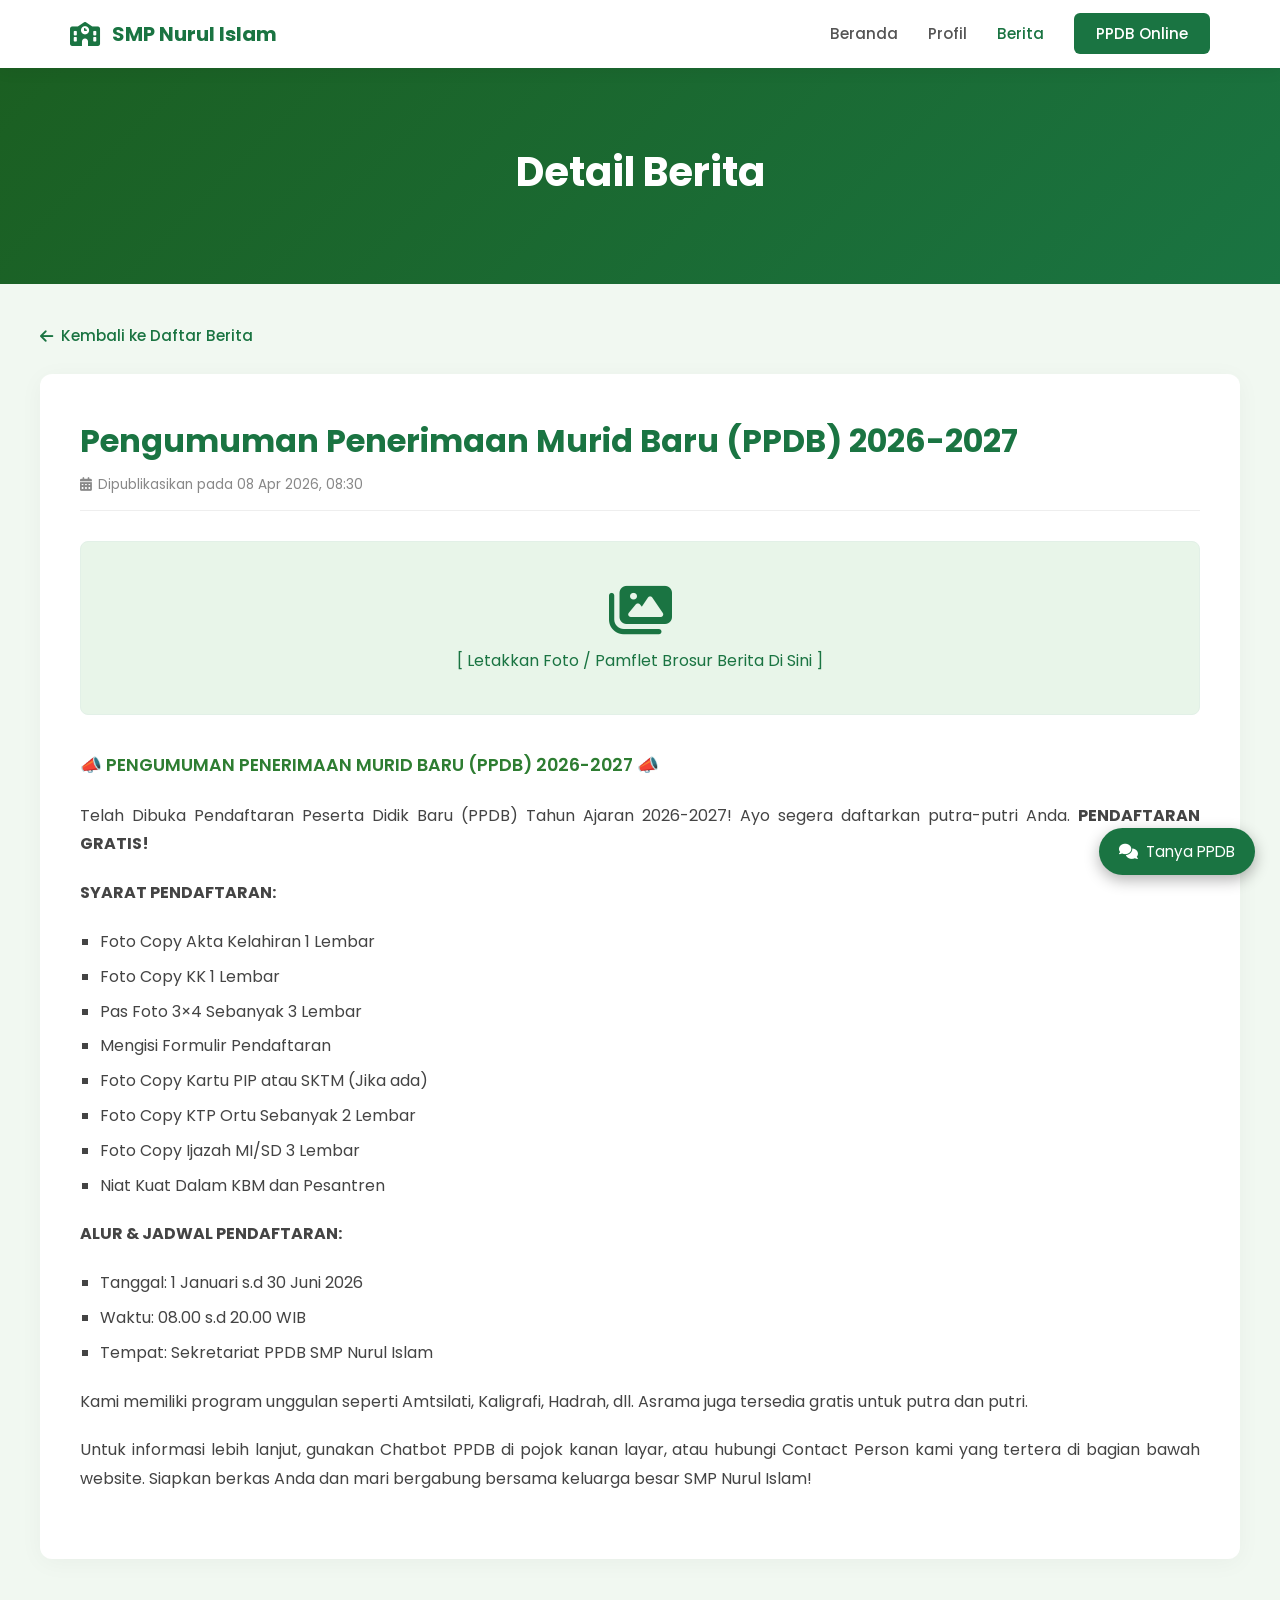
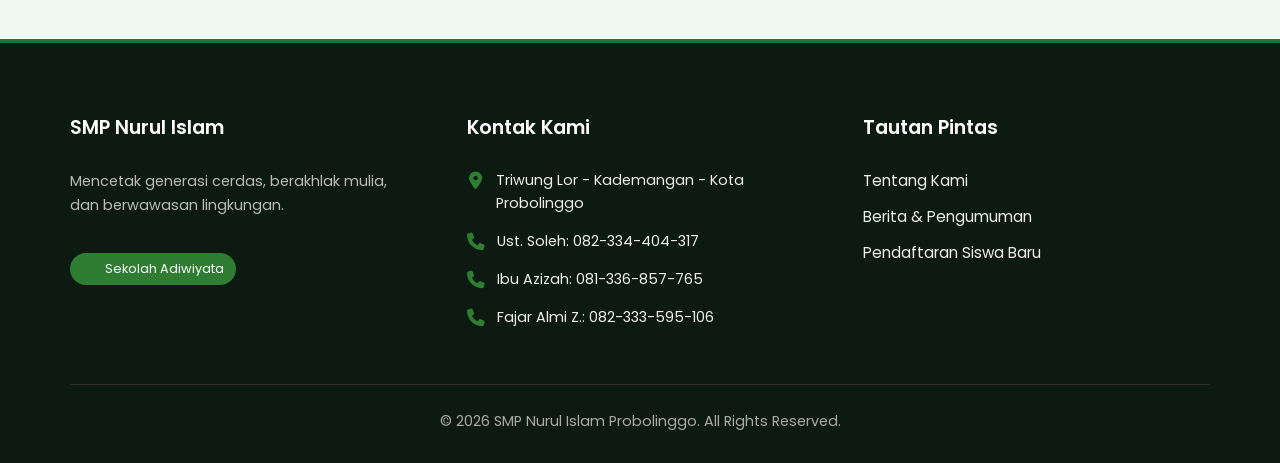
==== berita_detail.html @ 01e57c59 "Create berita_detail.html" ====
<!DOCTYPE html>
<html lang="id">
<head>
    <meta charset="UTF-8">
    <meta name="viewport" content="width=device-width, initial-scale=1.0">
    <title>Detail Berita - SMP Nurul Islam Probolinggo</title>
    
    <link href="https://fonts.googleapis.com/css2?family=Poppins:wght@300;400;500;600;700&display=swap" rel="stylesheet">
    <link rel="stylesheet" href="https://cdnjs.cloudflare.com/ajax/libs/font-awesome/6.4.0/css/all.min.css">
    
    <style>
        * { margin: 0; padding: 0; box-sizing: border-box; }
        body { font-family: 'Poppins', sans-serif; color: #333; background-color: #f1f8f1; line-height: 1.6; }
        .container { max-width: 1200px; margin: 0 auto; padding: 0 30px; }
        a { text-decoration: none; transition: all 0.3s ease; }

        /* --- Header Navigasi --- */
        header { background-color: white; box-shadow: 0 4px 15px rgba(0,0,0,0.05); position: fixed; width: 100%; top: 0; z-index: 9999; }
        nav { display: flex; justify-content: space-between; align-items: center; padding: 18px 0; }
        .logo { display: flex; align-items: center; gap: 12px; font-weight: 700; font-size: 1.25rem; color: #1a7442; }
        .logo i { font-size: 1.5rem; }
        .nav-links { display: flex; list-style: none; gap: 30px; align-items: center; }
        .nav-links a { color: #555; font-weight: 500; font-size: 0.95rem; }
        .nav-links a:hover { color: #1a7442; }
        .nav-btn { background-color: #1a7442; color: white !important; padding: 10px 22px; border-radius: 6px; }

        /* --- Hero Banner --- */
        .hero-detail { background: linear-gradient(135deg, #1b5e20 0%, #1a7442 100%); color: white; padding: 140px 20px 70px; text-align: center; }
        .hero-detail h1 { font-size: 2.5rem; font-weight: 700; margin-bottom: 10px; }

        /* --- Konten Utama --- */
        .main-content { padding: 40px 0 80px; }
        .back-link { display: inline-flex; align-items: center; gap: 8px; color: #1a7442; font-weight: 500; margin-bottom: 25px; font-size: 0.95rem; }
        .back-link:hover { color: #145a33; }

        /* --- Lembar Berita --- */
        .article-card { background: white; border-radius: 12px; padding: 45px 40px; box-shadow: 0 4px 25px rgba(0,0,0,0.04); }
        .article-title { font-size: 2rem; color: #1a7442; font-weight: 700; line-height: 1.4; margin-bottom: 10px; }
        .article-meta { font-size: 0.85rem; color: #888; margin-bottom: 30px; display: flex; align-items: center; gap: 6px; border-bottom: 1px solid #eee; padding-bottom: 15px; }

        /* Area Unggah Foto Berita */
        .article-image-box { width: 100%; max-height: 500px; border-radius: 8px; overflow: hidden; margin-bottom: 35px; background-color: #e8f5e9; display: flex; justify-content: center; align-items: center; border: 1px solid #e2f0e7; }
        .article-image-box img { width: 100%; height: auto; object-fit: cover; display: block; }
        .image-placeholder { padding: 40px; text-align: center; color: #1a7442; }
        .image-placeholder i { font-size: 3.5rem; margin-bottom: 10px; }

        /* Teks Isi Berita */
        .article-body { color: #444; font-size: 1rem; line-height: 1.8; text-align: justify; }
        .article-body p { margin-bottom: 20px; }
        .article-body ul { margin-bottom: 20px; padding-left: 20px; list-style-type: square; }
        .article-body ul li { margin-bottom: 6px; }
        .highlight-text { font-size: 1.1rem; font-weight: 600; color: #2e7d32; margin-bottom: 20px; display: block; }

        /* --- Footer --- */
        footer { background-color: #0c1a11; color: white; padding: 70px 0 30px; border-top: 4px solid #1a7442; }
        .footer-content { display: flex; flex-wrap: wrap; gap: 50px; justify-content: space-between; margin-bottom: 40px; }
        .footer-col { flex: 1; min-width: 280px; }
        .footer-col h3 { color: white; margin-bottom: 25px; font-size: 1.2rem; font-weight: 600; }
        .footer-col p { margin-bottom: 15px; font-size: 0.9rem; display: flex; align-items: flex-start; gap: 12px; color: #eee; }
        .footer-col i { color: #2e7d32; font-size: 1.1rem; width: 18px; text-align: center; margin-top: 3px; }
        .footer-col a { color: #eee; text-decoration: none; display: block; margin-bottom: 12px; font-size: 0.95rem; }
        .footer-col a:hover { color: white; padding-left: 5px; }
        .adw-badge { background-color: #2e7d32; color: white; padding: 6px 12px; border-radius: 20px; font-size: 0.8rem; display: inline-flex; align-items: center; gap: 5px; margin-top: 15px; }
        .footer-bottom { text-align: center; border-top: 1px solid #2d2d2d; padding-top: 25px; font-size: 0.9rem; color: #aaa; }

        /* --- Chatbot Widget --- */
        .chatbot-widget { position: fixed; bottom: 25px; right: 25px; z-index: 10000; }
        .chatbot-window { width: 400px; height: 550px; display: none; flex-direction: column; overflow: hidden; border-radius: 12px; box-shadow: 0 10px 30px rgba(0,0,0,0.25); background: white; position: fixed; bottom: 95px; right: 25px; border: 1px solid #ddd; }
        .chat-header { background: #1a7442; color: white; padding: 15px 20px; font-weight: 600; display: flex; justify-content: space-between; align-items: center; }
        .close-chat { background: none; border: none; color: white; font-size: 24px; cursor: pointer; opacity: 0.8; }
        .close-chat:hover { opacity: 1; }
        .chatbot-window iframe { width: 100%; height: 100%; border: none; }
        .chatbot-btn { padding: 12px 20px; background-color: #1a7442; color: white; border-radius: 50px; display: flex; align-items: center; gap: 8px; box-shadow: 0 5px 15px rgba(0,0,0,0.3); cursor: pointer; border: none; font-family: inherit; font-size: 0.95rem;}
        .chatbot-btn:hover { background-color: #145a33; transform: scale(1.03); }

        @media (max-width: 768px) {
            .article-card { padding: 30px 20px; }
            .article-title { font-size: 1.6rem; }
            .nav-links { display: none; }
        }
    </style>
</head>
<body>

    <header>
        <div class="container">
            <nav>
                <div class="logo">
                    <i class="fa-solid fa-school"></i>
                    SMP Nurul Islam
                </div>
                <ul class="nav-links">
                    <li><a href="index.html">Beranda</a></li>
                    <li><a href="profile.html">Profil</a></li>
                    <li><a href="berita_list.html" style="color: #1a7442;">Berita</a></li>
                    <li><a href="ppdb.html" class="btn nav-btn">PPDB Online</a></li>
                </ul>
            </nav>
        </div>
    </header>

    <section class="hero-detail">
        <div class="container">
            <h1>Detail Berita</h1>
        </div>
    </section>

    <main class="container main-content">
        <a href="berita_list.html" class="back-link"><i class="fa-solid fa-arrow-left"></i> Kembali ke Daftar Berita</a>
        
        <article class="article-card">
            <h1 class="article-title">Pengumuman Penerimaan Murid Baru (PPDB) 2026-2027</h1>
            <div class="article-meta"><i class="fa-solid fa-calendar-days"></i> Dipublikasikan pada 08 Apr 2026, 08:30</div>
            
            <div class="article-image-box">
                <div class="image-placeholder">
                    <i class="fa-solid fa-images"></i>
                    <p>[ Letakkan Foto / Pamflet Brosur Berita Di Sini ]</p>
                </div>
            </div>

            <div class="article-body">
                <span class="highlight-text">📣 PENGUMUMAN PENERIMAAN MURID BARU (PPDB) 2026-2027 📣</span>
                <p>Telah Dibuka Pendaftaran Peserta Didik Baru (PPDB) Tahun Ajaran 2026-2027! Ayo segera daftarkan putra-putri Anda. <strong>PENDAFTARAN GRATIS!</strong></p>
                
                <p><strong>SYARAT PENDAFTARAN:</strong></p>
                <ul>
                    <li>Foto Copy Akta Kelahiran 1 Lembar</li>
                    <li>Foto Copy KK 1 Lembar</li>
                    <li>Pas Foto 3×4 Sebanyak 3 Lembar</li>
                    <li>Mengisi Formulir Pendaftaran</li>
                    <li>Foto Copy Kartu PIP atau SKTM (Jika ada)</li>
                    <li>Foto Copy KTP Ortu Sebanyak 2 Lembar</li>
                    <li>Foto Copy Ijazah MI/SD 3 Lembar</li>
                    <li>Niat Kuat Dalam KBM dan Pesantren</li>
                </ul>
                
                <p><strong>ALUR & JADWAL PENDAFTARAN:</strong></p>
                <ul>
                    <li>Tanggal: 1 Januari s.d 30 Juni 2026</li>
                    <li>Waktu: 08.00 s.d 20.00 WIB</li>
                    <li>Tempat: Sekretariat PPDB SMP Nurul Islam</li>
                </ul>
                
                <p>Kami memiliki program unggulan seperti Amtsilati, Kaligrafi, Hadrah, dll. Asrama juga tersedia gratis untuk putra dan putri.</p>
                <p>Untuk informasi lebih lanjut, gunakan Chatbot PPDB di pojok kanan layar, atau hubungi Contact Person kami yang tertera di bagian bawah website. Siapkan berkas Anda dan mari bergabung bersama keluarga besar SMP Nurul Islam!</p>
            </div>
        </article>
    </main>

    <footer>
        <div class="container">
            <div class="footer-content">
                <div class="footer-col">
                    <h3>SMP Nurul Islam</h3>
                    <p style="color: #bbb; line-height: 1.7; margin-bottom: 20px;">Mencetak generasi cerdas, berakhlak mulia, dan berwawasan lingkungan.</p>
                    <div class="adw-badge"><i class="fa-solid fa-leaf"></i> Sekolah Adiwiyata</div>
                </div>
                <div class="footer-col">
                    <h3>Kontak Kami</h3>
                    <p><i class="fa-solid fa-location-dot"></i> Triwung Lor - Kademangan - Kota Probolinggo</p>
                    <p><i class="fa-solid fa-phone"></i> Ust. Soleh: 082-334-404-317</p>
                    <p><i class="fa-solid fa-phone"></i> Ibu Azizah: 081-336-857-765</p>
                    <p><i class="fa-solid fa-phone"></i> Fajar Almi Z.: 082-333-595-106</p>
                </div>
                <div class="footer-col">
                    <h3>Tautan Pintas</h3>
                    <a href="profile.html">Tentang Kami</a>
                    <a href="berita_list.html">Berita & Pengumuman</a>
                    <a href="ppdb.html">Pendaftaran Siswa Baru</a>
                </div>
            </div>
            <div class="footer-bottom">
                <p>&copy; 2026 SMP Nurul Islam Probolinggo. All Rights Reserved.</p>
            </div>
        </div>
    </footer>

    <div class="chatbot-widget">
        <div class="chatbot-window" id="chatbotWindow">
            <div class="chat-header">
                <div><i class="fa-solid fa-robot"></i> Tanya PPDB AI</div>
                <button class="close-chat" id="closeChat">&times;</button>
            </div>
            <iframe src="https://nazilurrohmah-smpnuris.hf.space"></iframe>
        </div>
        <button class="chatbot-btn" id="chatbotBtn">
            <i class="fa-solid fa-comments"></i> Tanya PPDB
        </button>
    </div>

    <script>
        document.addEventListener('DOMContentLoaded', function() {
            const chatbotBtn = document.getElementById('chatbotBtn');
            const chatbotWindow = document.getElementById('chatbotWindow');
            const closeChat = document.getElementById('closeChat');

            chatbotBtn.addEventListener('click', () => {
                if (chatbotWindow.style.display === "none" || chatbotWindow.style.display === "") {
                    chatbotWindow.style.display = "flex";
                } else {
                    chatbotWindow.style.display = "none";
                }
            });
            closeChat.addEventListener('click', () => { chatbotWindow.style.display = "none"; });
        });
    </script>
</body>
</html>
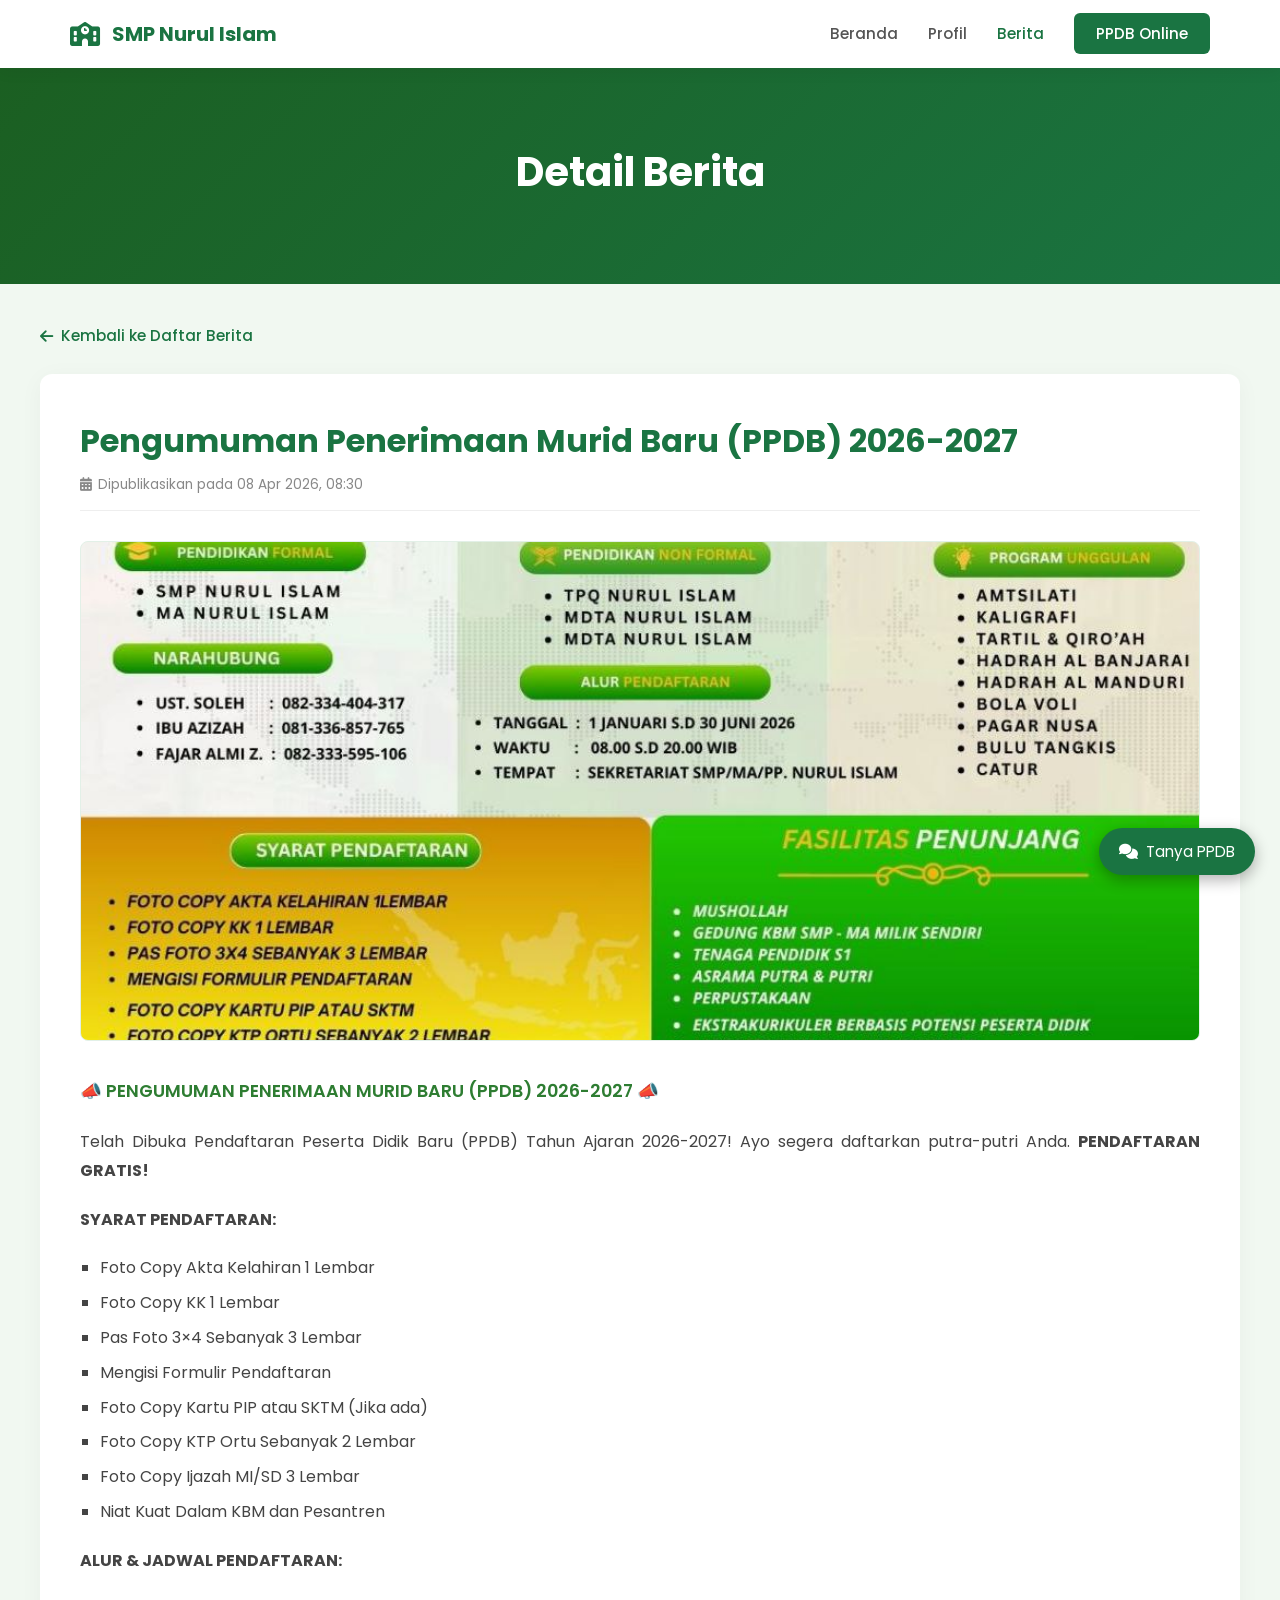
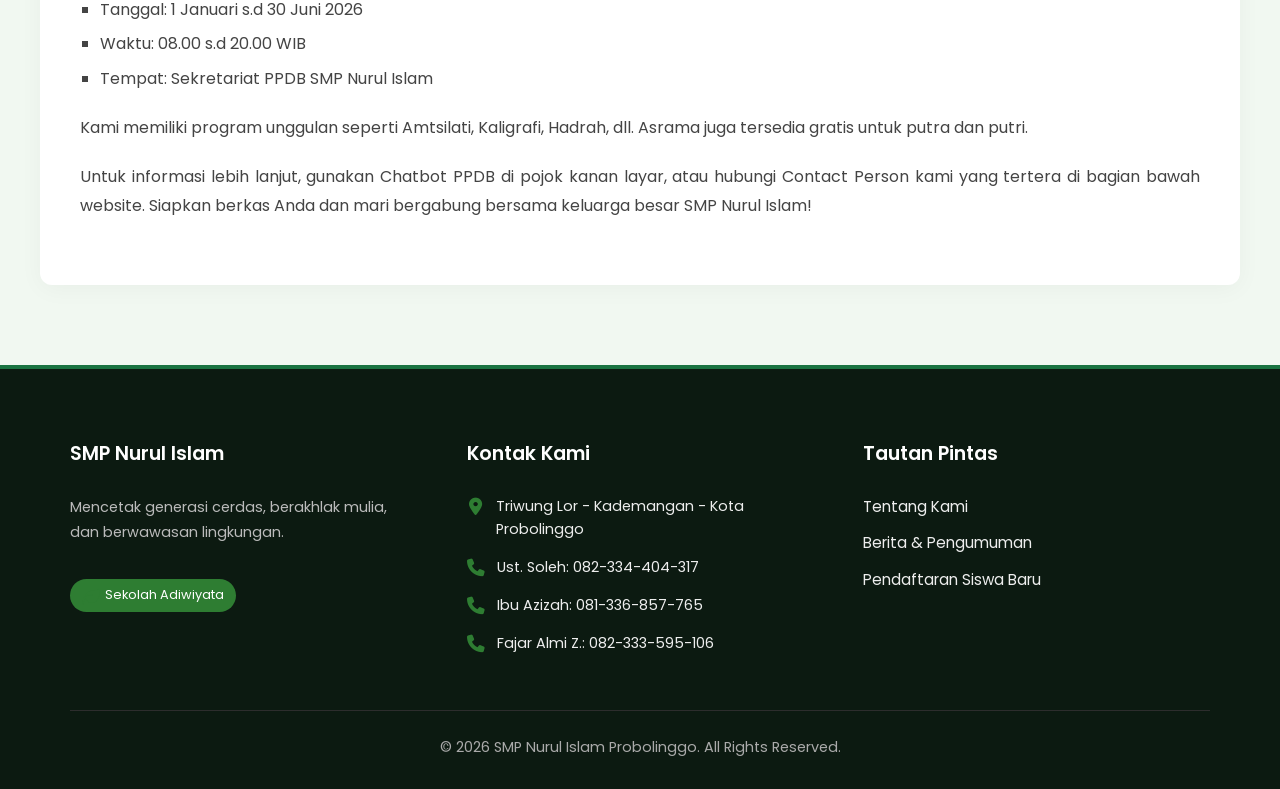
==== commit cfdb69a2: "berita_detail.html" ====
--- a/berita_detail.html
+++ b/berita_detail.html
@@ -113,10 +113,7 @@
             <div class="article-meta"><i class="fa-solid fa-calendar-days"></i> Dipublikasikan pada 08 Apr 2026, 08:30</div>
             
             <div class="article-image-box">
-                <div class="image-placeholder">
-                    <i class="fa-solid fa-images"></i>
-                    <p>[ Letakkan Foto / Pamflet Brosur Berita Di Sini ]</p>
-                </div>
+                <img src="brosur.jpg" alt="Brosur PPDB 2026-2027" style="width:100%;border-radius:10px;box-shadow:0 4px 20px rgba(0,0,0,0.1);">
             </div>
 
             <div class="article-body">
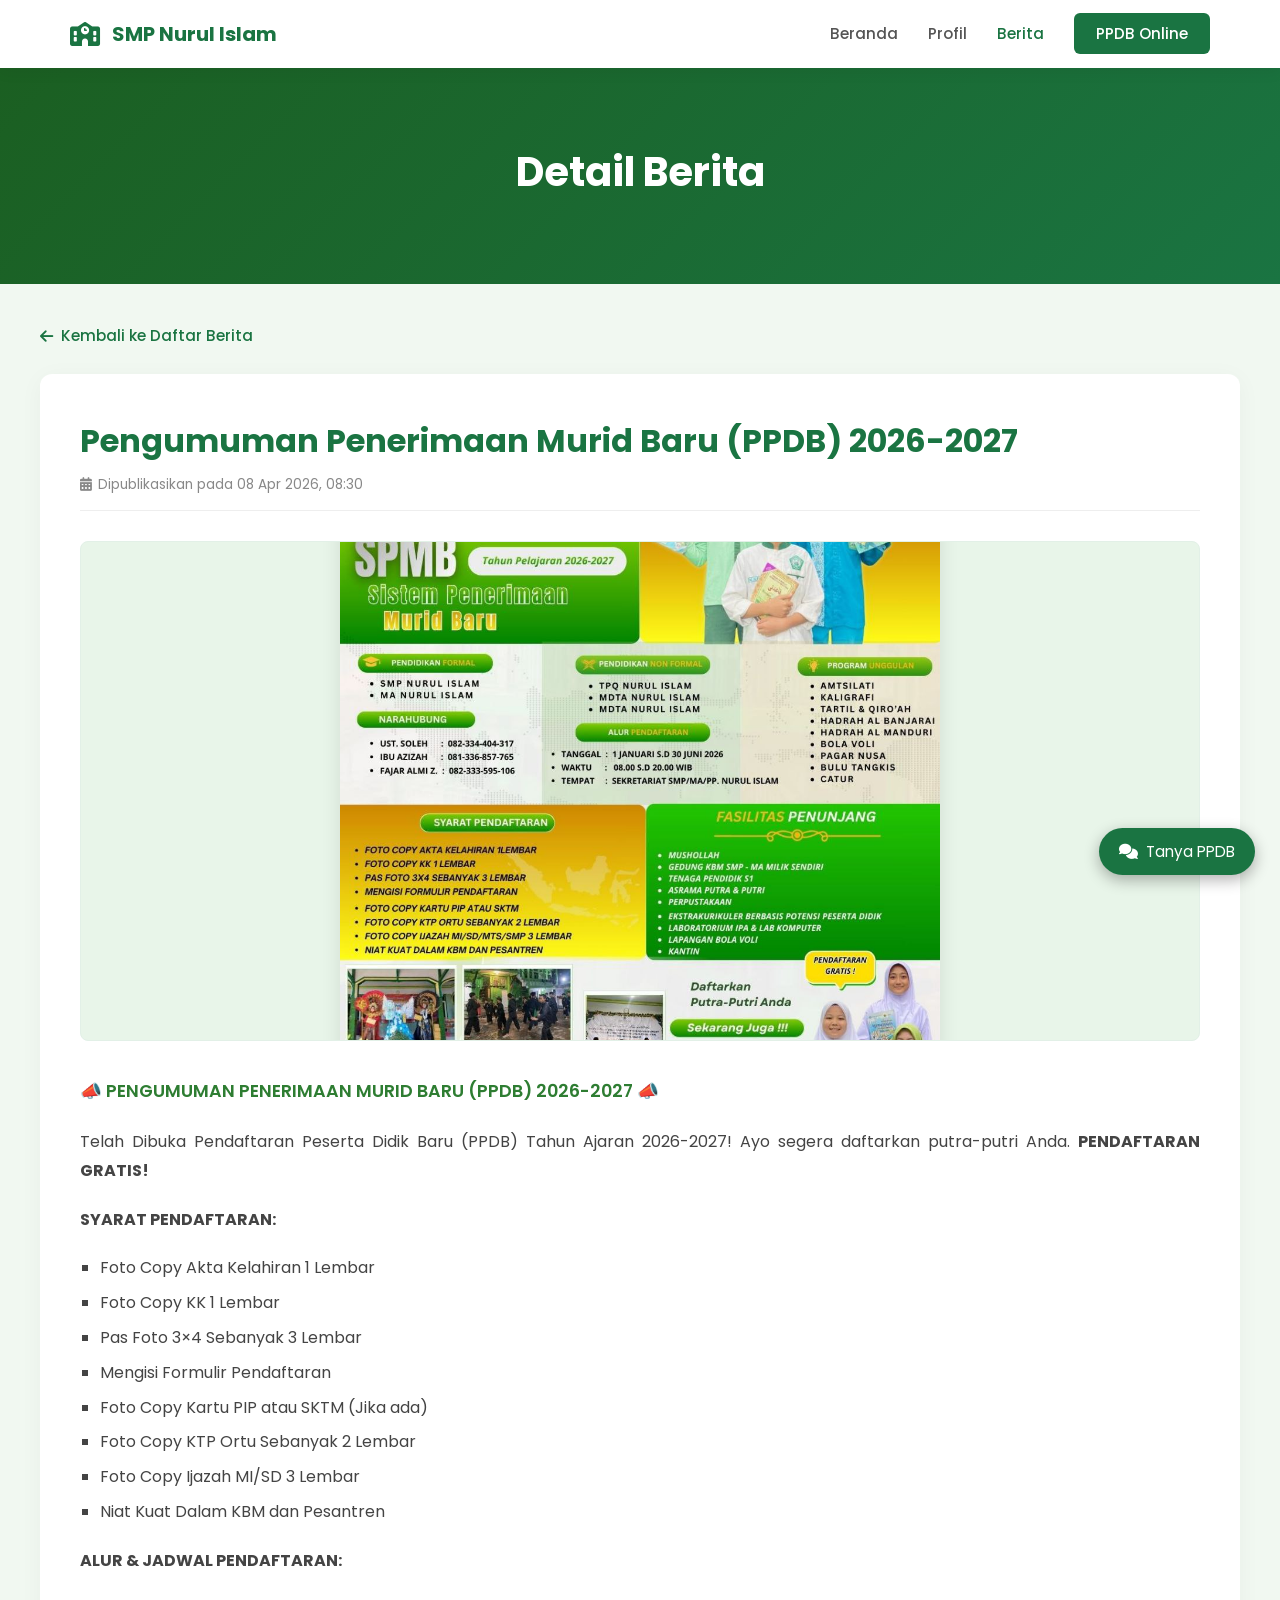
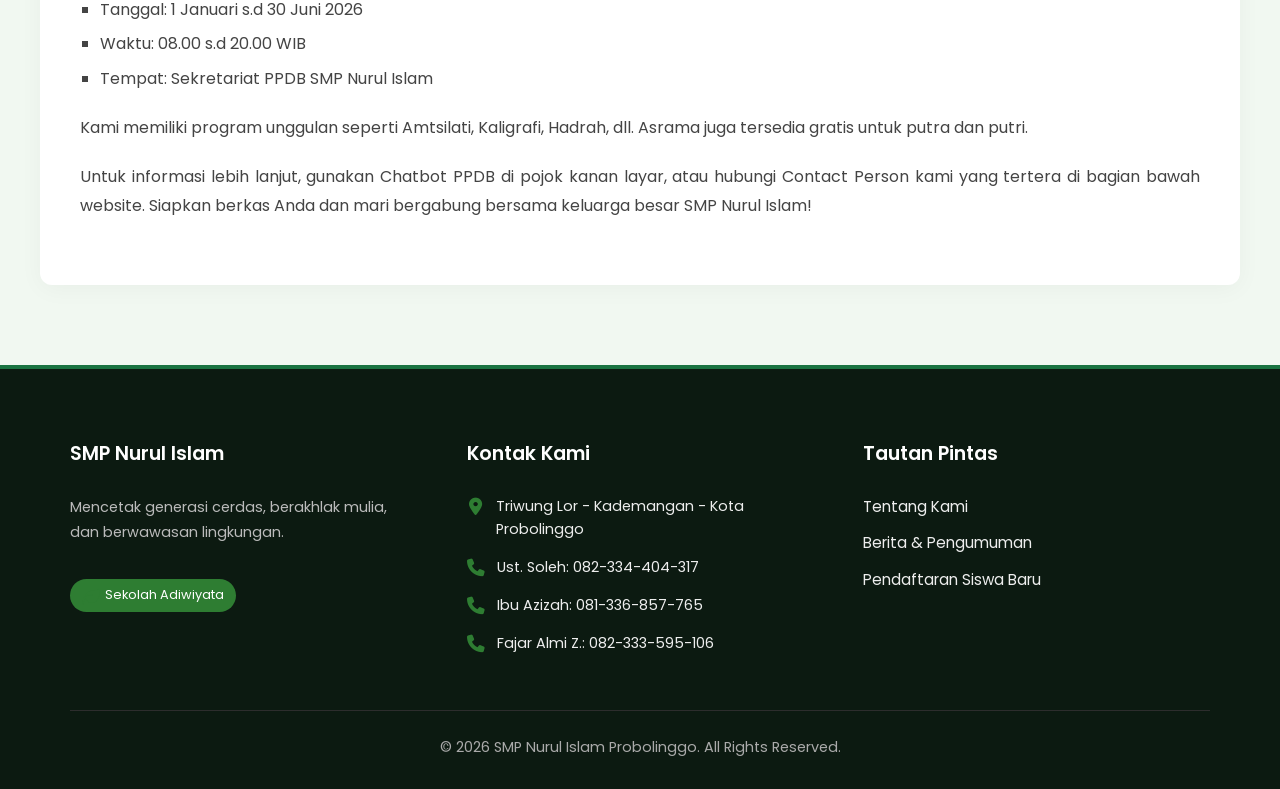
==== commit 46e3821e: "berita_detail.html" ====
--- a/berita_detail.html
+++ b/berita_detail.html
@@ -113,7 +113,7 @@
             <div class="article-meta"><i class="fa-solid fa-calendar-days"></i> Dipublikasikan pada 08 Apr 2026, 08:30</div>
             
             <div class="article-image-box">
-                <img src="brosur.jpg" alt="Brosur PPDB 2026-2027" style="width:100%;border-radius:10px;box-shadow:0 4px 20px rgba(0,0,0,0.1);">
+                <img src="brosur.jpg" alt="Brosur PPDB 2026-2027" style="width:100%;max-width:600px;display:block;margin:0 auto;border-radius:10px;box-shadow:0 4px 20px rgba(0,0,0,0.1);">
             </div>
 
             <div class="article-body">
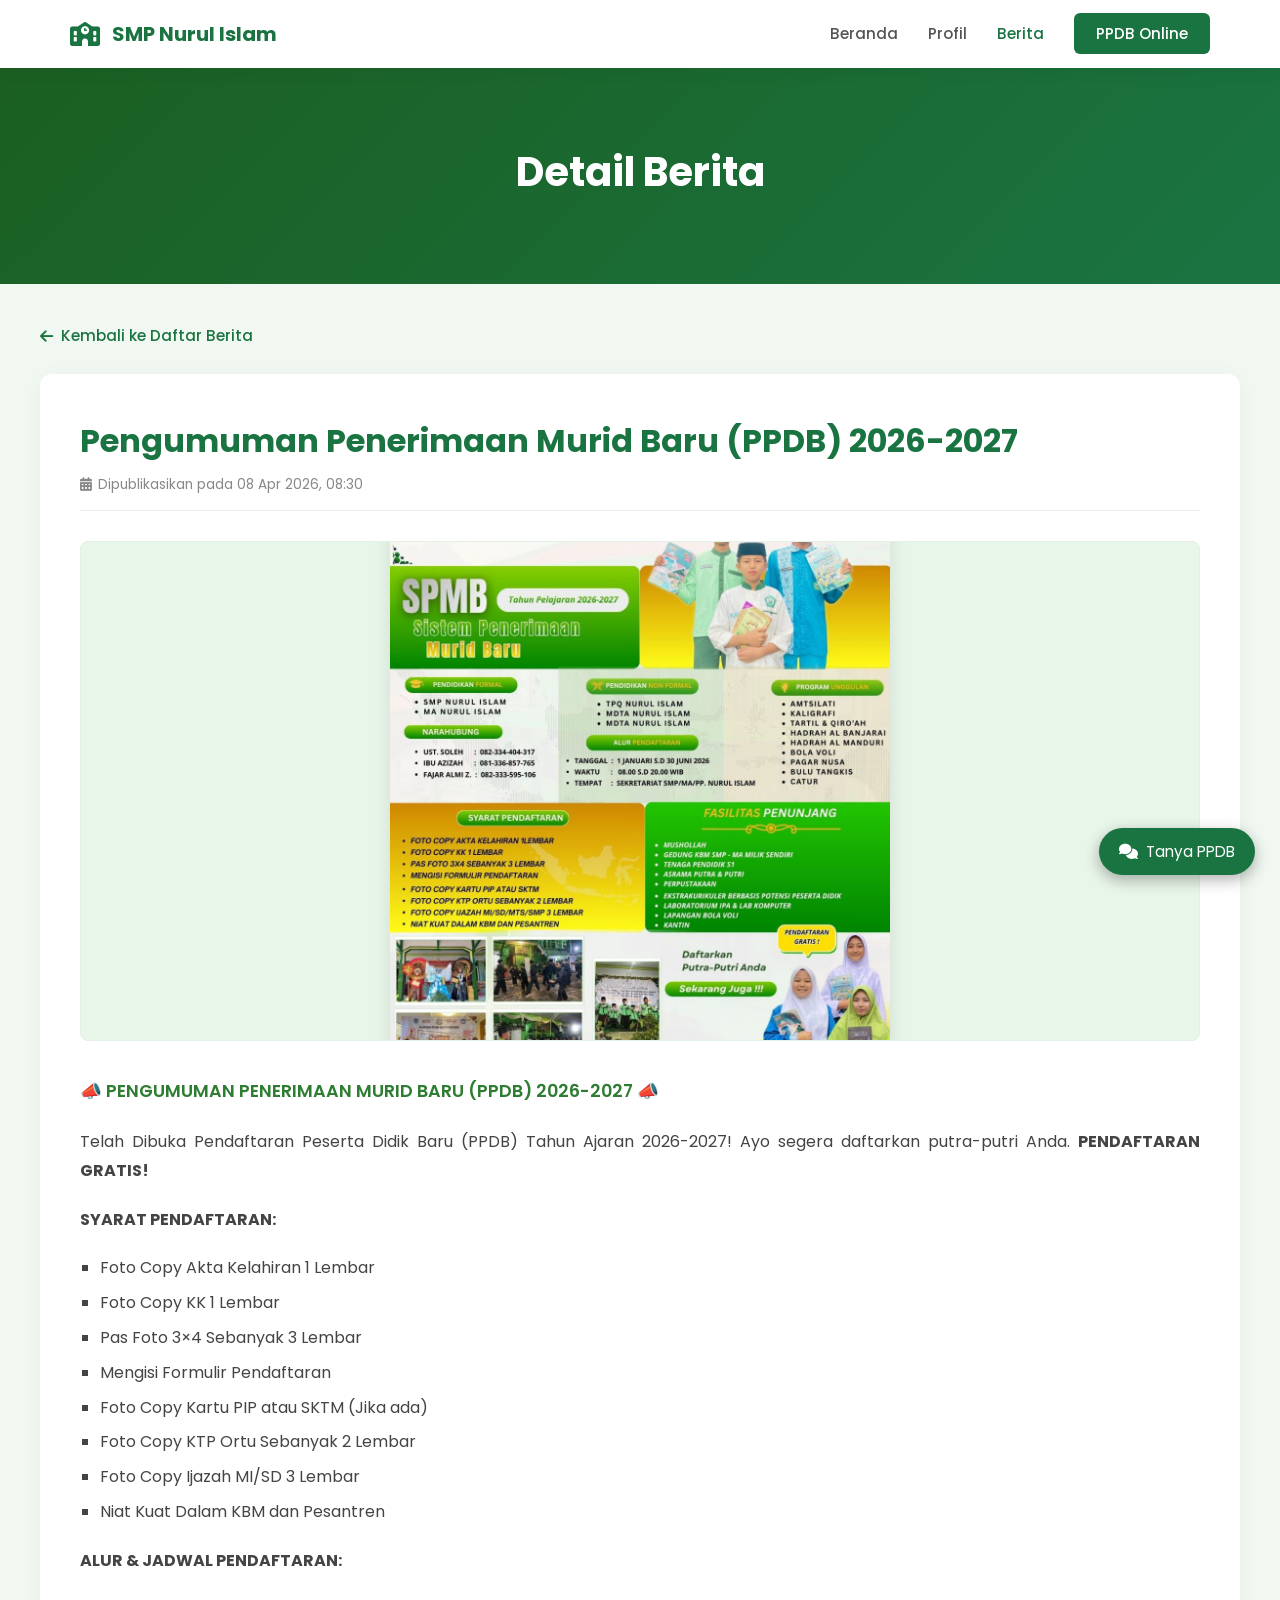
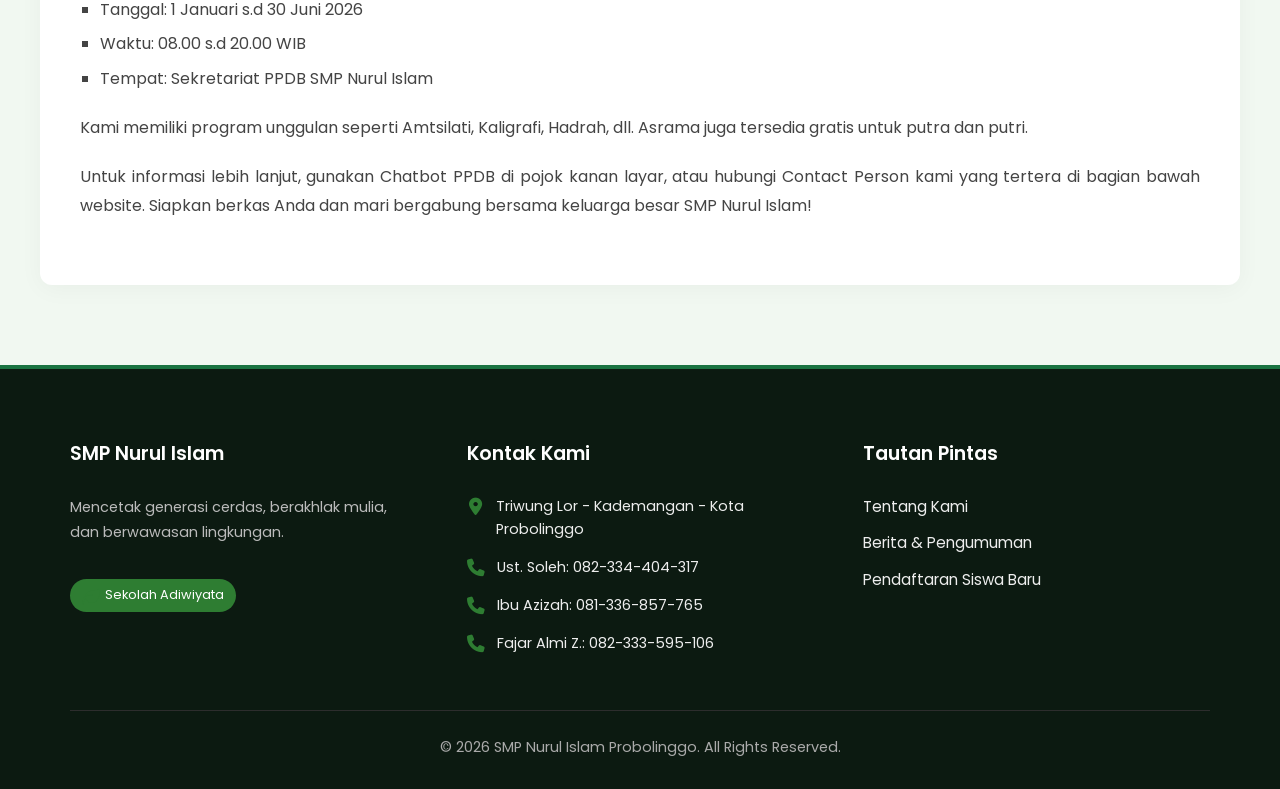
==== commit 35c2b63c: "berita_detail.html" ====
--- a/berita_detail.html
+++ b/berita_detail.html
@@ -113,7 +113,7 @@
             <div class="article-meta"><i class="fa-solid fa-calendar-days"></i> Dipublikasikan pada 08 Apr 2026, 08:30</div>
             
             <div class="article-image-box">
-                <img src="brosur.jpg" alt="Brosur PPDB 2026-2027" style="width:100%;max-width:600px;display:block;margin:0 auto;border-radius:10px;box-shadow:0 4px 20px rgba(0,0,0,0.1);">
+                <img src="brosur.jpg" alt="Brosur PPDB 2026-2027" style="width:100%;max-width:500px;display:block;margin:0 auto;border-radius:10px;box-shadow:0 4px 20px rgba(0,0,0,0.1);">
             </div>
 
             <div class="article-body">
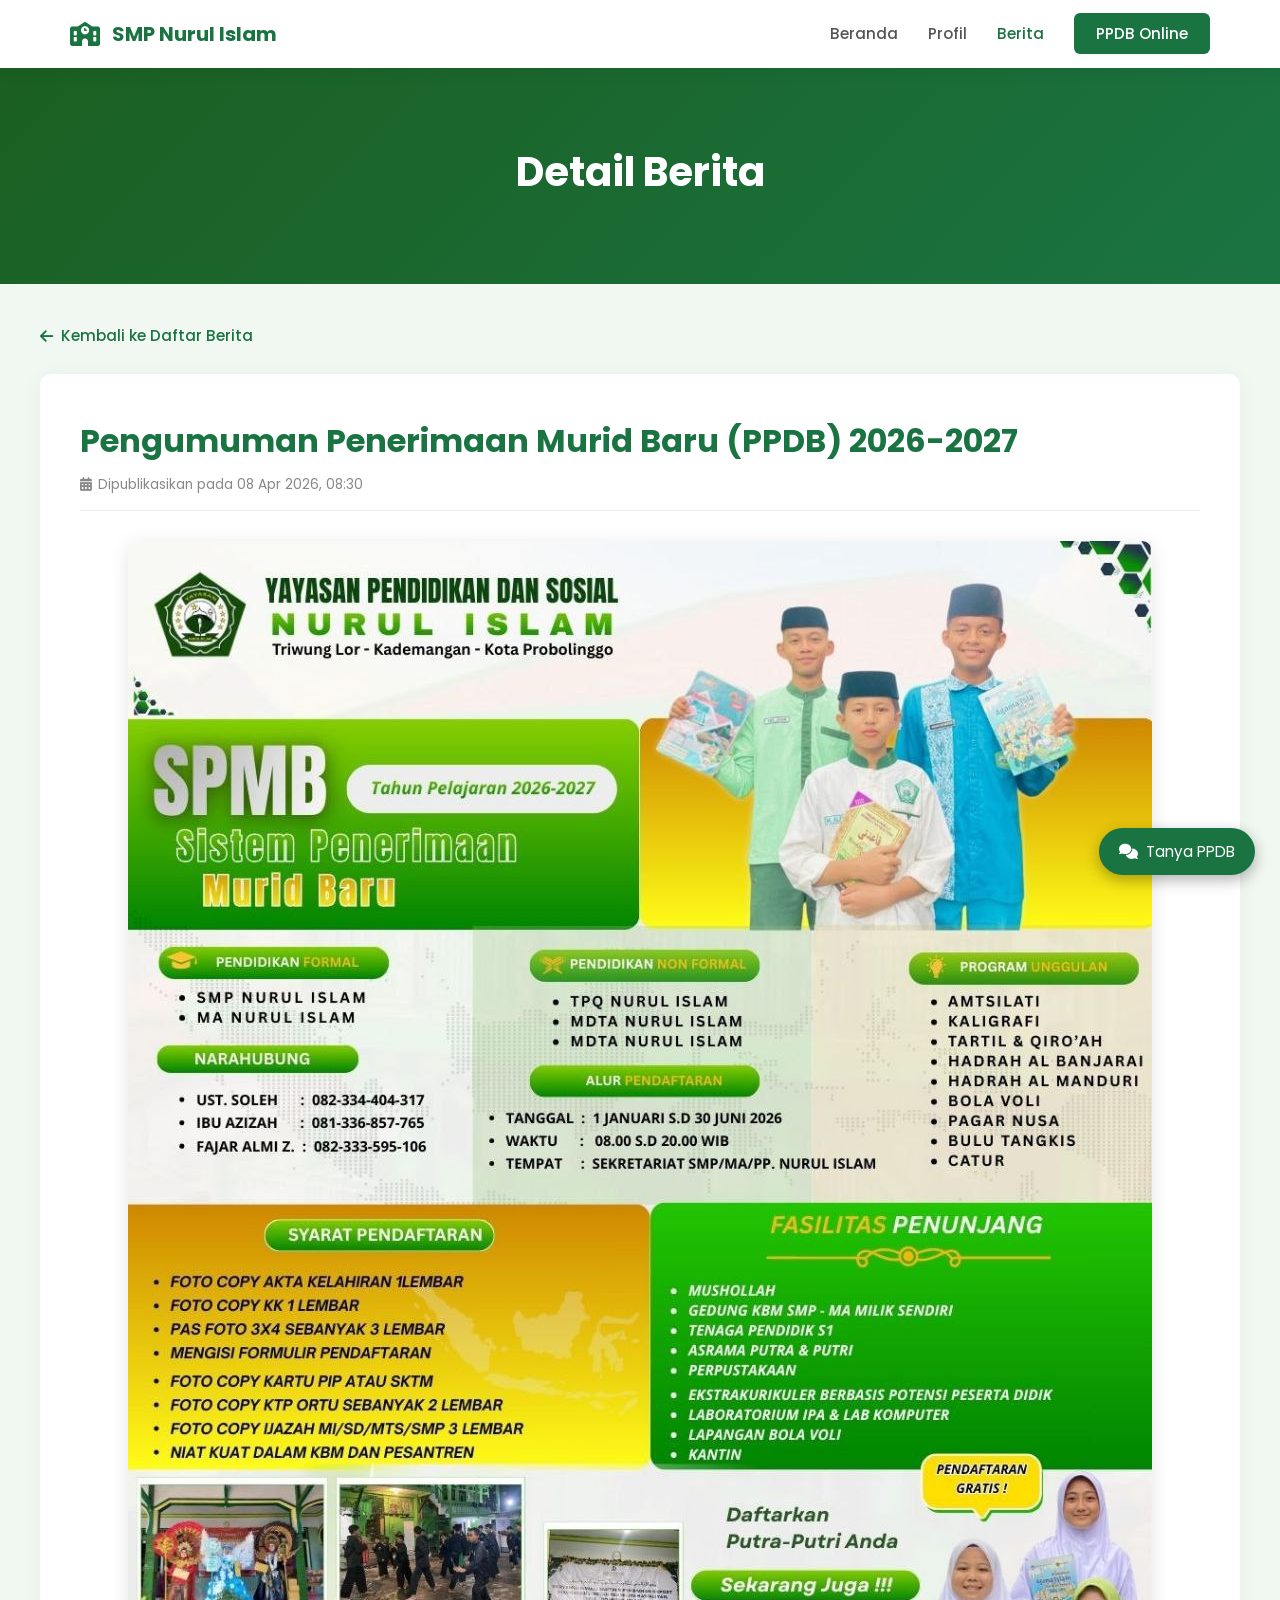
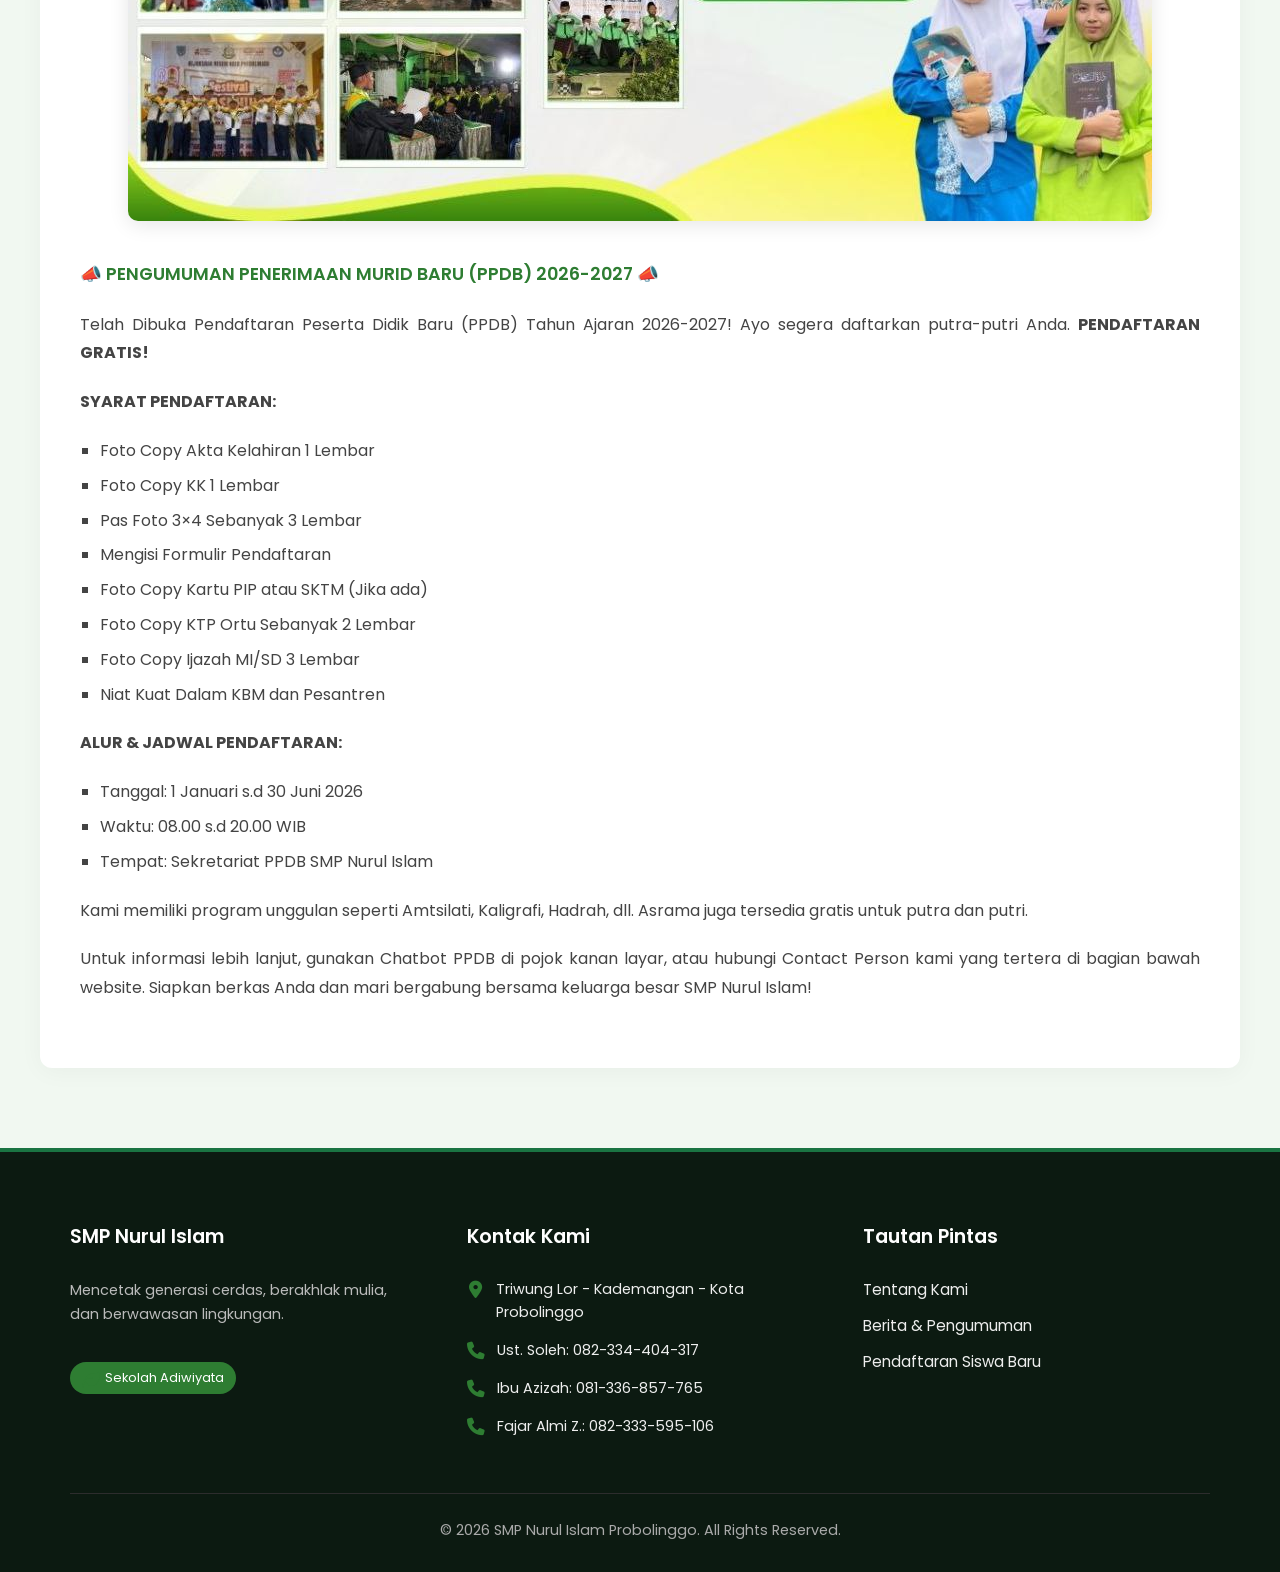
==== commit 1615bf51: "berita_detail.html" ====
--- a/berita_detail.html
+++ b/berita_detail.html
@@ -112,8 +112,8 @@
             <h1 class="article-title">Pengumuman Penerimaan Murid Baru (PPDB) 2026-2027</h1>
             <div class="article-meta"><i class="fa-solid fa-calendar-days"></i> Dipublikasikan pada 08 Apr 2026, 08:30</div>
             
-            <div class="article-image-box">
-                <img src="brosur.jpg" alt="Brosur PPDB 2026-2027" style="width:100%;max-width:500px;display:block;margin:0 auto;border-radius:10px;box-shadow:0 4px 20px rgba(0,0,0,0.1);">
+            <div style="text-align:center; margin-bottom:30px;">
+                <img src="brosur.jpg" alt="Brosur PPDB 2026-2027" style="max-width:100%;height:auto;border-radius:10px;box-shadow:0 4px 20px rgba(0,0,0,0.1);">
             </div>
 
             <div class="article-body">
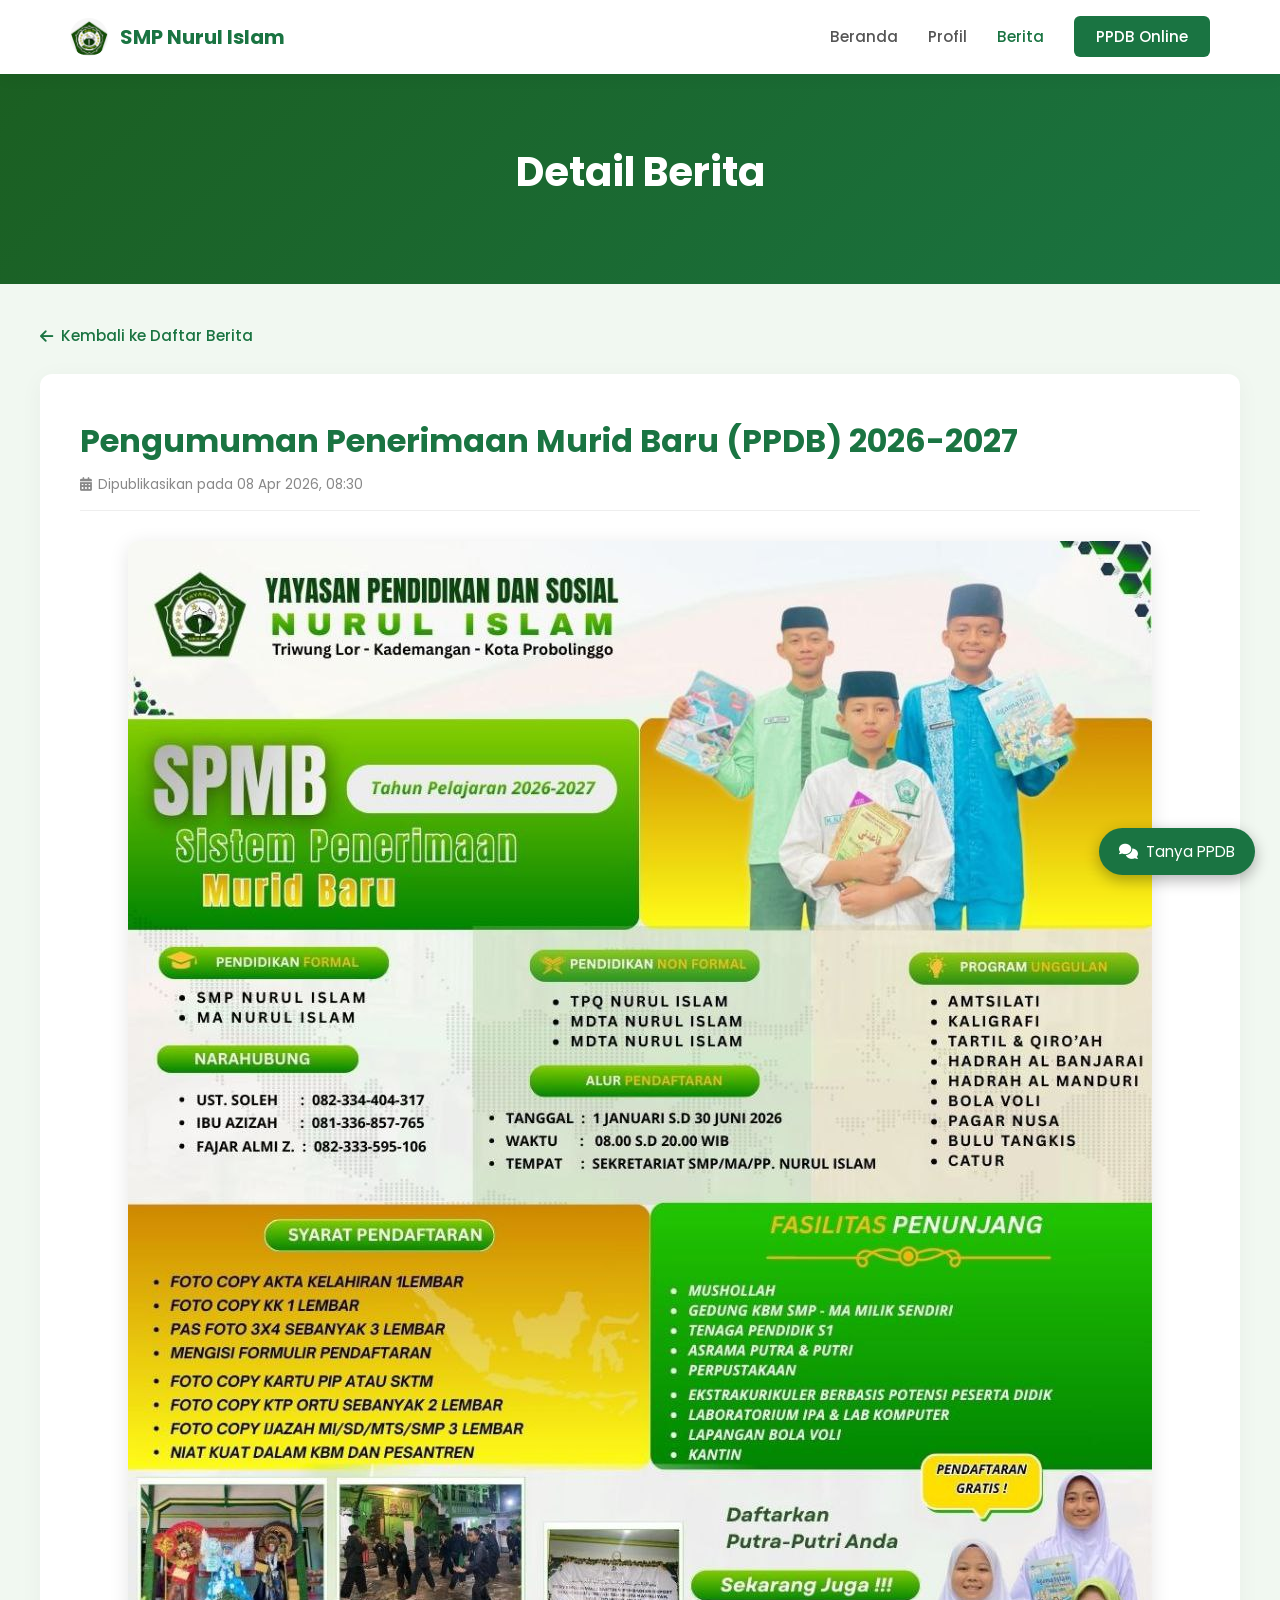
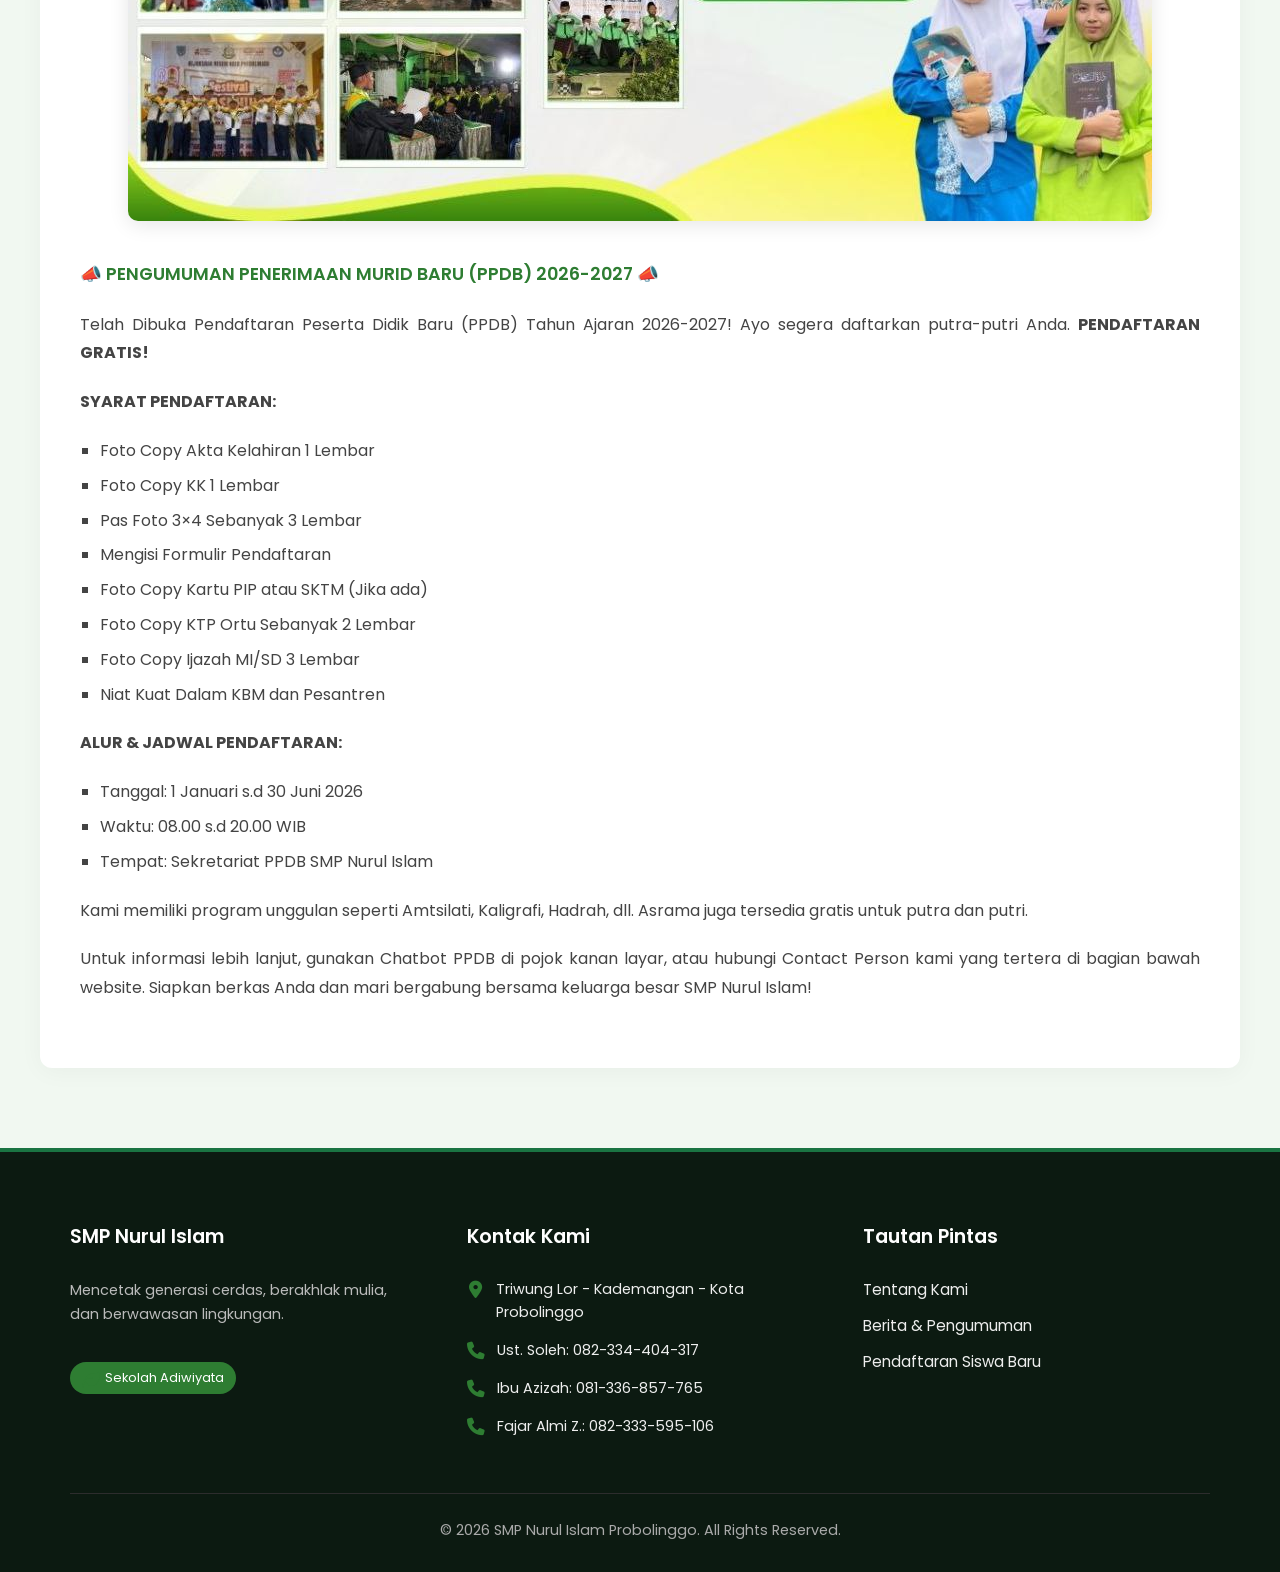
==== commit e26f23bb: "berita_detail.html" ====
--- a/berita_detail.html
+++ b/berita_detail.html
@@ -86,7 +86,7 @@
         <div class="container">
             <nav>
                 <div class="logo">
-                    <i class="fa-solid fa-school"></i>
+                    <img src="logo.jpeg" alt="Logo SMP Nurul Islam" style="width:38px;height:38px;object-fit:cover;border-radius:50%;">
                     SMP Nurul Islam
                 </div>
                 <ul class="nav-links">
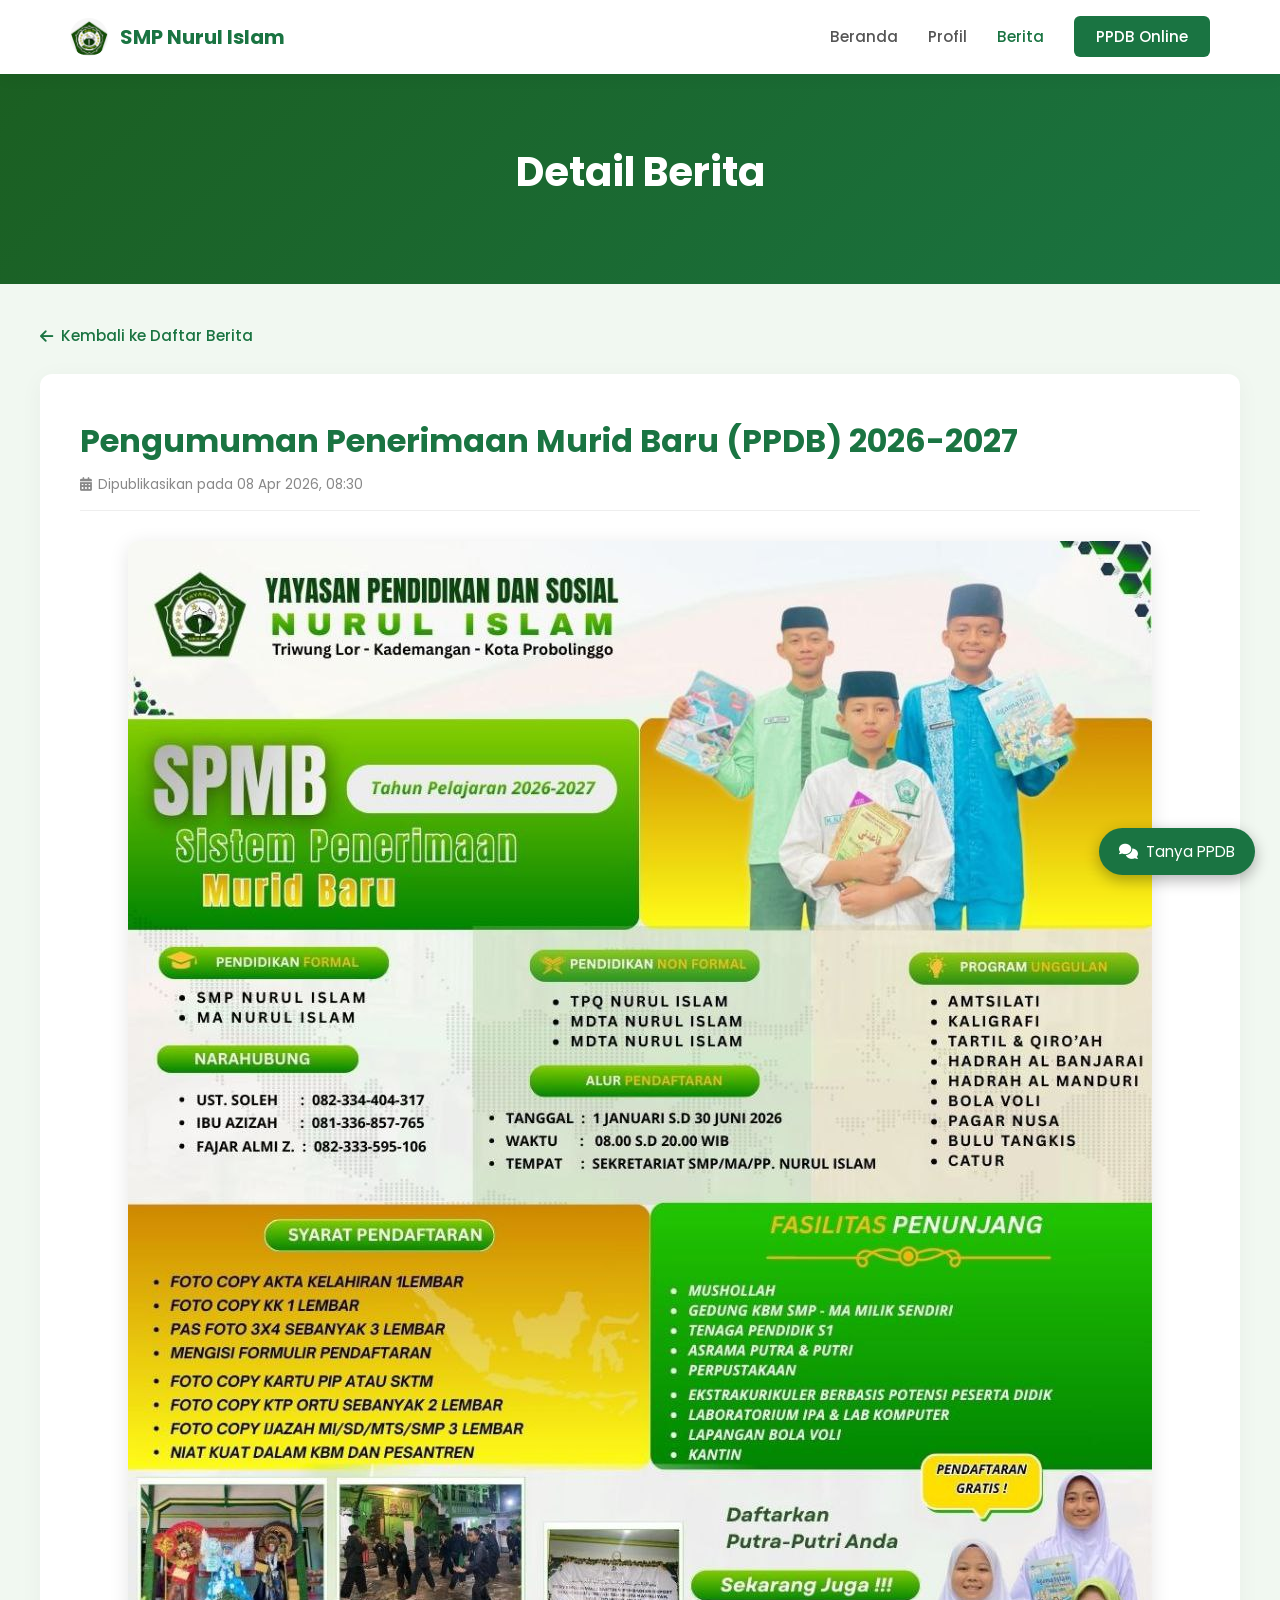
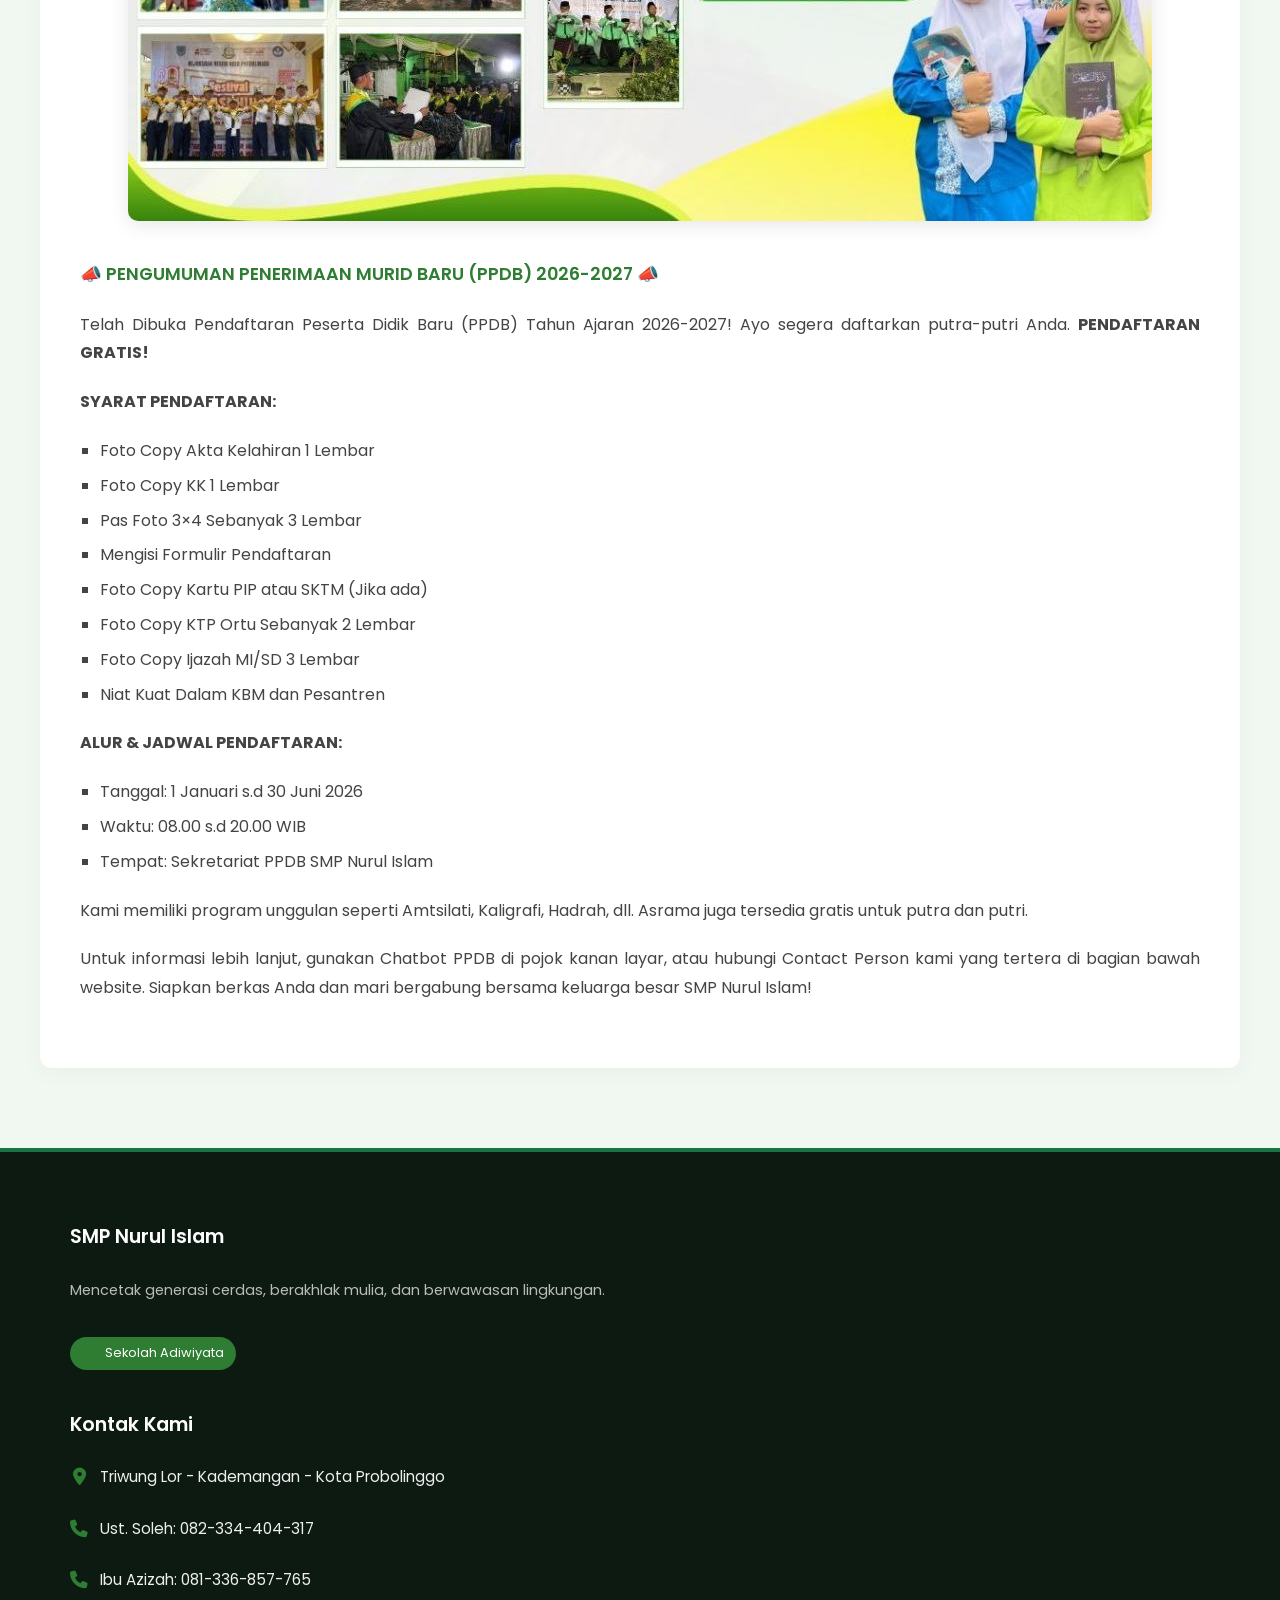
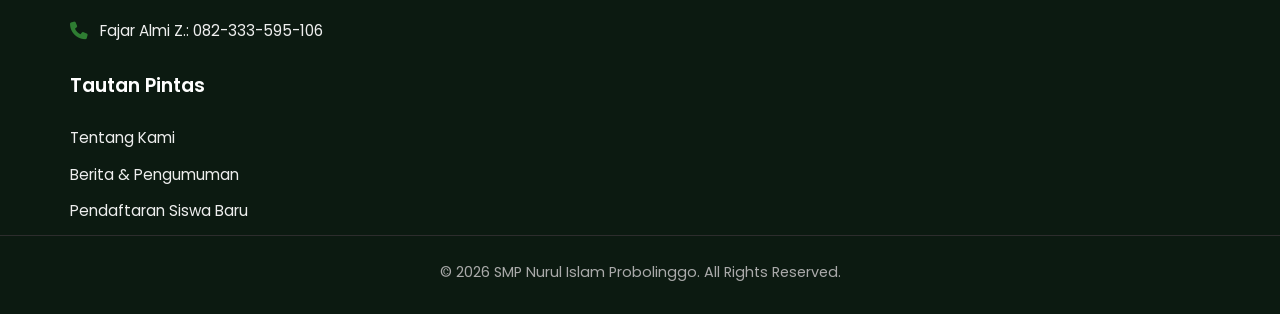
==== commit 8cf1b80d: "berita_detail.html" ====
--- a/berita_detail.html
+++ b/berita_detail.html
@@ -69,7 +69,6 @@
         .chat-header { background: #1a7442; color: white; padding: 15px 20px; font-weight: 600; display: flex; justify-content: space-between; align-items: center; }
         .close-chat { background: none; border: none; color: white; font-size: 24px; cursor: pointer; opacity: 0.8; }
         .close-chat:hover { opacity: 1; }
-        .chatbot-window iframe { width: 100%; height: 100%; border: none; }
         .chatbot-btn { padding: 12px 20px; background-color: #1a7442; color: white; border-radius: 50px; display: flex; align-items: center; gap: 8px; box-shadow: 0 5px 15px rgba(0,0,0,0.3); cursor: pointer; border: none; font-family: inherit; font-size: 0.95rem;}
         .chatbot-btn:hover { background-color: #145a33; transform: scale(1.03); }
 
@@ -153,12 +152,13 @@
                     <p style="color: #bbb; line-height: 1.7; margin-bottom: 20px;">Mencetak generasi cerdas, berakhlak mulia, dan berwawasan lingkungan.</p>
                     <div class="adw-badge"><i class="fa-solid fa-leaf"></i> Sekolah Adiwiyata</div>
                 </div>
+                </div>
                 <div class="footer-col">
-                    <h3>Kontak Kami</h3>
-                    <p><i class="fa-solid fa-location-dot"></i> Triwung Lor - Kademangan - Kota Probolinggo</p>
-                    <p><i class="fa-solid fa-phone"></i> Ust. Soleh: 082-334-404-317</p>
-                    <p><i class="fa-solid fa-phone"></i> Ibu Azizah: 081-336-857-765</p>
-                    <p><i class="fa-solid fa-phone"></i> Fajar Almi Z.: 082-333-595-106</p>
+                <h3>Kontak Kami</h3>
+                <p><i class="fa-solid fa-location-dot"></i> <a href="https://maps.app.goo.gl/aw7RS46w518DGiq76" target="_blank" rel="noopener">Triwung Lor - Kademangan - Kota Probolinggo</a></p>
+                <p><i class="fa-solid fa-phone"></i> <a href="https://wa.me/6282334404317" target="_blank" rel="noopener">Ust. Soleh: 082-334-404-317</a></p>
+                <p><i class="fa-solid fa-phone"></i> <a href="https://wa.me/6281336857765" target="_blank" rel="noopener">Ibu Azizah: 081-336-857-765</a></p>
+                <p><i class="fa-solid fa-phone"></i> <a href="https://wa.me/6282333595106" target="_blank" rel="noopener">Fajar Almi Z.: 082-333-595-106</a></p>
                 </div>
                 <div class="footer-col">
                     <h3>Tautan Pintas</h3>
@@ -173,34 +173,92 @@
         </div>
     </footer>
 
-    <div class="chatbot-widget">
-        <div class="chatbot-window" id="chatbotWindow">
-            <div class="chat-header">
-                <div><i class="fa-solid fa-robot"></i> Tanya PPDB AI</div>
-                <button class="close-chat" id="closeChat">&times;</button>
-            </div>
-            <iframe src="https://nazilurrohmah-smpnuris.hf.space"></iframe>
-        </div>
-        <button class="chatbot-btn" id="chatbotBtn">
-            <i class="fa-solid fa-comments"></i> Tanya PPDB
-        </button>
+    <!-- CHATBOT WIDGET CUSTOM -->
+<style>
+    .chat-body { flex: 1; overflow-y: auto; padding: 15px; background: #f7f9f7; display: flex; flex-direction: column; gap: 10px; }
+    .chat-msg { max-width: 80%; padding: 10px 14px; border-radius: 14px; font-size: 0.9rem; line-height: 1.4; word-wrap: break-word; }
+    .chat-msg.user { align-self: flex-end; background: #1a7442; color: white; border-bottom-right-radius: 4px; }
+    .chat-msg.bot { align-self: flex-start; background: #e8f5e9; color: #222; border-bottom-left-radius: 4px; }
+    .chat-msg.typing { font-style: italic; color: #888; }
+    .chat-input-area { display: flex; border-top: 1px solid #eee; padding: 10px; gap: 8px; flex-shrink: 0; }
+    .chat-input-area input { flex: 1; border: 1px solid #ddd; border-radius: 20px; padding: 10px 15px; font-size: 0.9rem; outline: none; font-family: inherit; }
+    .chat-input-area input:focus { border-color: #1a7442; }
+    .chat-input-area button { background: #1a7442; color: white; border: none; border-radius: 50%; width: 40px; height: 40px; cursor: pointer; flex-shrink: 0; }
+    .chat-input-area button:hover { background: #145a33; }
+    .chatbot-window { flex-direction: column !important; }
+</style>
+<div class="chatbot-widget">
+    <div class="chatbot-window" id="chatbotWindow">
+        <div class="chat-header">
+            <div><i class="fa-solid fa-robot"></i> Tanya PPDB AI</div>
+            <button class="close-chat" id="closeChat">&times;</button>
+        </div>
+        <div class="chat-body" id="chatBody">
+            <div class="chat-msg bot">Halo! Selamat datang di layanan chatbot SMP Nurul Islam. Ada yang bisa kami bantu mengenai informasi sekolah atau pendaftaran?</div>
+        </div>
+        <div class="chat-input-area">
+            <input type="text" id="chatInput" placeholder="Ketik pertanyaan Anda..." autocomplete="off">
+            <button id="sendBtn"><i class="fa-solid fa-paper-plane"></i></button>
+        </div>
     </div>
-
-    <script>
-        document.addEventListener('DOMContentLoaded', function() {
-            const chatbotBtn = document.getElementById('chatbotBtn');
-            const chatbotWindow = document.getElementById('chatbotWindow');
-            const closeChat = document.getElementById('closeChat');
-
-            chatbotBtn.addEventListener('click', () => {
-                if (chatbotWindow.style.display === "none" || chatbotWindow.style.display === "") {
-                    chatbotWindow.style.display = "flex";
-                } else {
-                    chatbotWindow.style.display = "none";
+    <button class="chatbot-btn" id="chatbotBtn">
+        <i class="fa-solid fa-comments"></i> Tanya PPDB
+    </button>
+</div>
+<script>
+    document.addEventListener("DOMContentLoaded", function() {
+        const chatbotBtn    = document.getElementById("chatbotBtn");
+        const chatbotWindow = document.getElementById("chatbotWindow");
+        const closeChat     = document.getElementById("closeChat");
+        const chatBody      = document.getElementById("chatBody");
+        const chatInput     = document.getElementById("chatInput");
+        const sendBtn       = document.getElementById("sendBtn");
+        const SPACE_URL     = "https://nazilurrohmah-chatbot-ppdb-smp-nurul-islam.hf.space";
+
+        chatbotBtn.addEventListener("click", () => {
+            chatbotWindow.style.display = (chatbotWindow.style.display === "flex") ? "none" : "flex";
+            if (chatbotWindow.style.display === "flex") chatInput.focus();
+        });
+        closeChat.addEventListener("click", () => { chatbotWindow.style.display = "none"; });
+
+        function addMessage(text, sender) {
+            const div = document.createElement("div");
+            div.className = "chat-msg " + sender;
+            div.textContent = text;
+            chatBody.appendChild(div);
+            chatBody.scrollTop = chatBody.scrollHeight;
+            return div;
+        }
+
+        async function sendMessage() {
+            const message = chatInput.value.trim();
+            if (!message) return;
+            addMessage(message, "user");
+            chatInput.value = "";
+            const typingMsg = addMessage("Mengetik...", "bot typing");
+            try {
+                const res    = await fetch(SPACE_URL + "/gradio_api/call/predict", {
+                    method: "POST", headers: { "Content-Type": "application/json" },
+                    body: JSON.stringify({ data: [message, []] })
+                });
+                if (!res.ok) throw new Error("gagal");
+                const result = await res.json();
+                const evtRes = await fetch(SPACE_URL + "/gradio_api/call/predict/" + result.event_id);
+                const txt    = await evtRes.text();
+                let reply = "Maaf, saya tidak mengerti pertanyaan Anda.";
+                for (const line of txt.split("\n")) {
+                    if (line.startsWith("data: ")) {
+                        try { const p = JSON.parse(line.replace("data: ","")); if (Array.isArray(p) && p[0]) reply = p[0]; } catch(e){}
+                    }
                 }
-            });
-            closeChat.addEventListener('click', () => { chatbotWindow.style.display = "none"; });
-        });
-    </script>
+                typingMsg.remove(); addMessage(reply, "bot");
+            } catch(e) {
+                typingMsg.remove(); addMessage("Maaf, terjadi kesalahan koneksi.", "bot");
+            }
+        }
+        sendBtn.addEventListener("click", sendMessage);
+        chatInput.addEventListener("keypress", e => { if (e.key === "Enter") sendMessage(); });
+    });
+</script>
 </body>
 </html>
